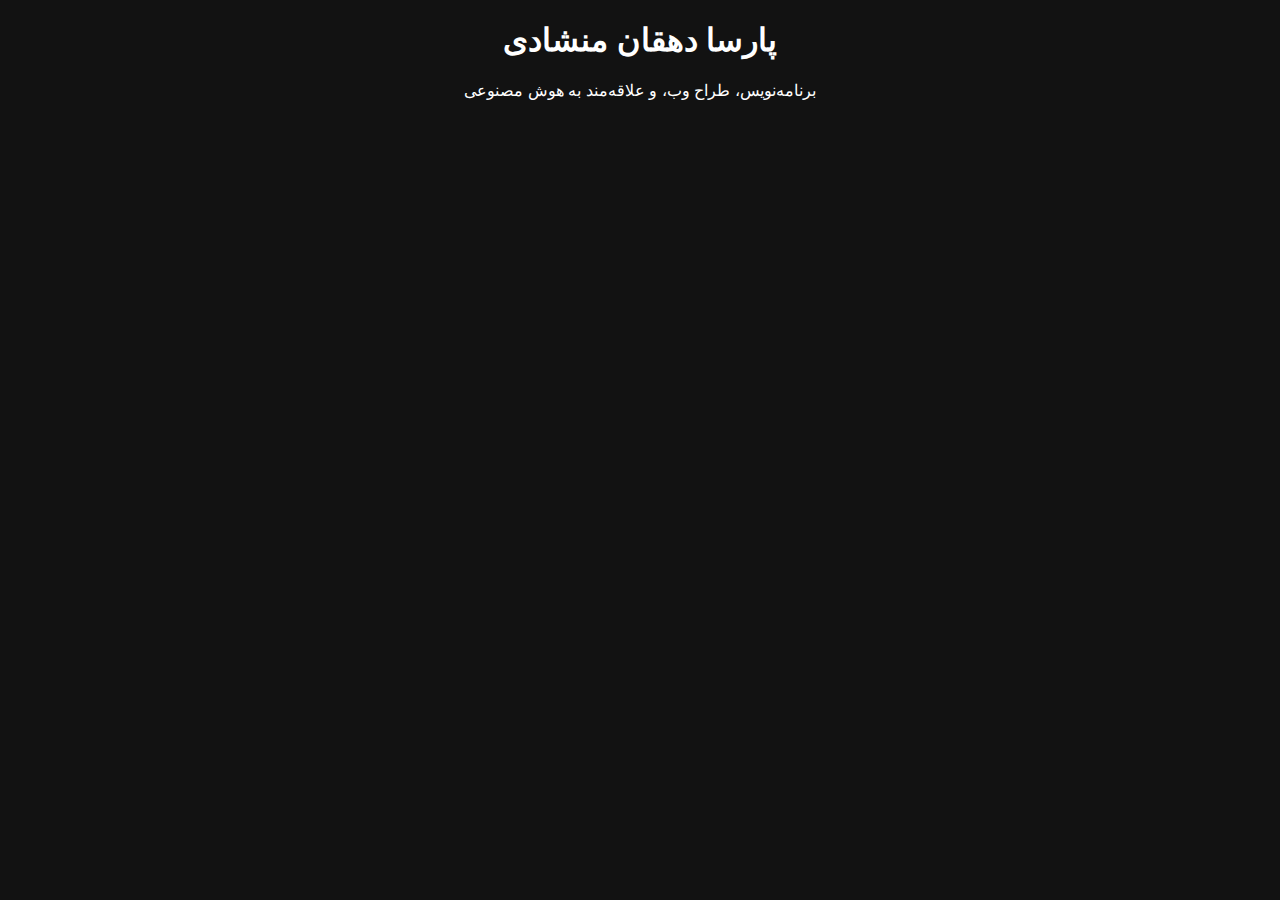
==== index.html @ da315544 "Create index.html" ====
<!DOCTYPE html>
<html lang="fa">
<head>
    <meta charset="UTF-8">
    <meta name="viewport" content="width=device-width, initial-scale=1.0">
    <title>صفحه شخصی من</title>
    <style>
        body { background: #121212; color: white; text-align: center; font-family: sans-serif; }
    </style>
</head>
<body>
    <h1>پارسا دهقان منشادی</h1>
    <p>برنامه‌نویس، طراح وب، و علاقه‌مند به هوش مصنوعی</p>
</body>
</html>
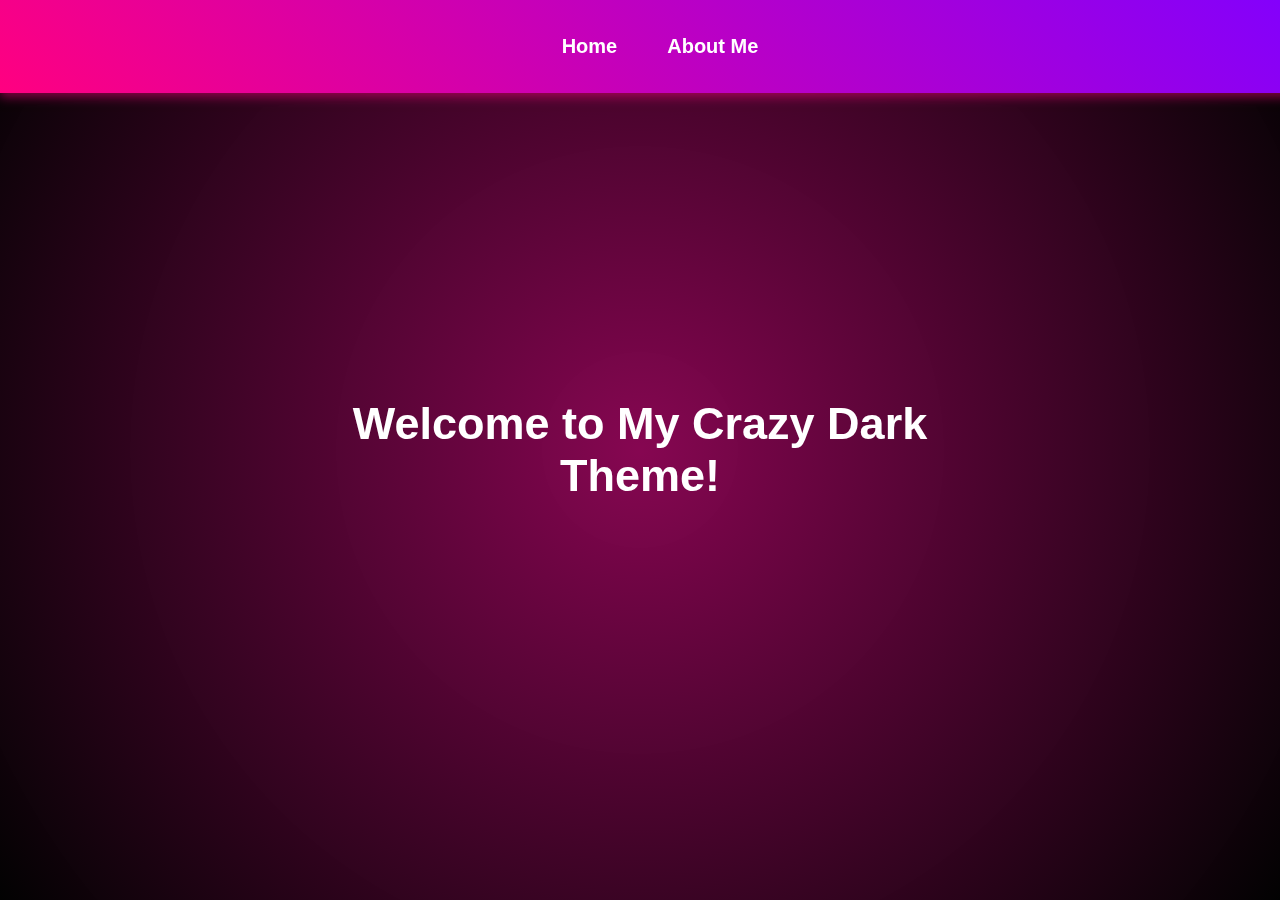
==== commit 12a763b8: "Update index.html" ====
--- a/index.html
+++ b/index.html
@@ -1,15 +1,82 @@
 <!DOCTYPE html>
-<html lang="fa">
+<html lang="en">
 <head>
     <meta charset="UTF-8">
     <meta name="viewport" content="width=device-width, initial-scale=1.0">
-    <title>صفحه شخصی من</title>
+    <title>My Crazy Dark Theme</title>
     <style>
-        body { background: #121212; color: white; text-align: center; font-family: sans-serif; }
+        body {
+            margin: 0;
+            font-family: 'Poppins', sans-serif;
+            background: #0d0d0d;
+            color: #fff;
+            text-align: center;
+            overflow: hidden;
+        }
+        nav {
+            display: flex;
+            justify-content: center;
+            padding: 20px;
+            background: linear-gradient(45deg, #ff0080, #8000ff);
+            box-shadow: 0 4px 10px rgba(255, 0, 128, 0.5);
+            position: fixed;
+            width: 100%;
+            top: 0;
+            left: 0;
+            z-index: 1000;
+        }
+        nav a {
+            color: white;
+            text-decoration: none;
+            padding: 15px 25px;
+            font-size: 20px;
+            font-weight: bold;
+            transition: all 0.3s;
+        }
+        nav a:hover {
+            background: rgba(255, 255, 255, 0.2);
+            border-radius: 10px;
+            transform: scale(1.1);
+        }
+        .content {
+            position: absolute;
+            top: 50%;
+            left: 50%;
+            transform: translate(-50%, -50%);
+            font-size: 45px;
+            font-weight: bold;
+            animation: fadeIn 2s ease-in-out;
+        }
+        @keyframes fadeIn {
+            0% { opacity: 0; transform: translate(-50%, -60%); }
+            100% { opacity: 1; transform: translate(-50%, -50%); }
+        }
+        .animated-bg {
+            position: fixed;
+            width: 100vw;
+            height: 100vh;
+            top: 0;
+            left: 0;
+            z-index: -1;
+            background: radial-gradient(circle, rgba(255,0,150,0.5), rgba(0,0,0,0.8));
+            animation: crazyColors 5s infinite alternate, bgMove 10s infinite alternate;
+        }
+        @keyframes crazyColors {
+            0% { filter: hue-rotate(0deg); }
+            100% { filter: hue-rotate(360deg); }
+        }
+        @keyframes bgMove {
+            0% { transform: scale(1); }
+            100% { transform: scale(1.1); }
+        }
     </style>
 </head>
 <body>
-    <h1>پارسا دهقان منشادی</h1>
-    <p>برنامه‌نویس، طراح وب، و علاقه‌مند به هوش مصنوعی</p>
+    <div class="animated-bg"></div>
+    <nav>
+        <a href="#home">Home</a>
+        <a href="#about">About Me</a>
+    </nav>
+    <div class="content" id="home">Welcome to My Crazy Dark Theme!</div>
 </body>
 </html>
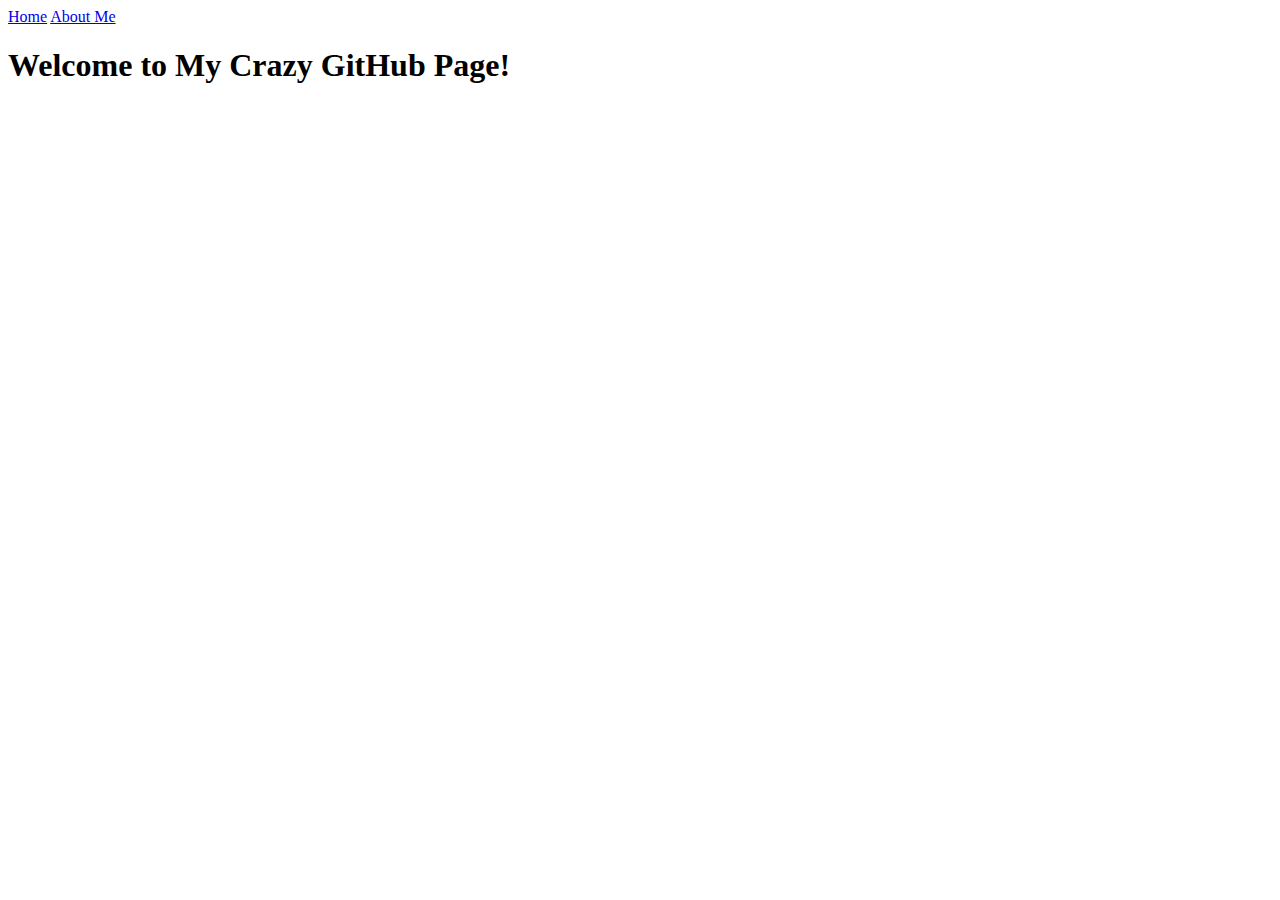
==== commit 56011681: "Update index.html" ====
--- a/index.html
+++ b/index.html
@@ -3,80 +3,16 @@
 <head>
     <meta charset="UTF-8">
     <meta name="viewport" content="width=device-width, initial-scale=1.0">
-    <title>My Crazy Dark Theme</title>
-    <style>
-        body {
-            margin: 0;
-            font-family: 'Poppins', sans-serif;
-            background: #0d0d0d;
-            color: #fff;
-            text-align: center;
-            overflow: hidden;
-        }
-        nav {
-            display: flex;
-            justify-content: center;
-            padding: 20px;
-            background: linear-gradient(45deg, #ff0080, #8000ff);
-            box-shadow: 0 4px 10px rgba(255, 0, 128, 0.5);
-            position: fixed;
-            width: 100%;
-            top: 0;
-            left: 0;
-            z-index: 1000;
-        }
-        nav a {
-            color: white;
-            text-decoration: none;
-            padding: 15px 25px;
-            font-size: 20px;
-            font-weight: bold;
-            transition: all 0.3s;
-        }
-        nav a:hover {
-            background: rgba(255, 255, 255, 0.2);
-            border-radius: 10px;
-            transform: scale(1.1);
-        }
-        .content {
-            position: absolute;
-            top: 50%;
-            left: 50%;
-            transform: translate(-50%, -50%);
-            font-size: 45px;
-            font-weight: bold;
-            animation: fadeIn 2s ease-in-out;
-        }
-        @keyframes fadeIn {
-            0% { opacity: 0; transform: translate(-50%, -60%); }
-            100% { opacity: 1; transform: translate(-50%, -50%); }
-        }
-        .animated-bg {
-            position: fixed;
-            width: 100vw;
-            height: 100vh;
-            top: 0;
-            left: 0;
-            z-index: -1;
-            background: radial-gradient(circle, rgba(255,0,150,0.5), rgba(0,0,0,0.8));
-            animation: crazyColors 5s infinite alternate, bgMove 10s infinite alternate;
-        }
-        @keyframes crazyColors {
-            0% { filter: hue-rotate(0deg); }
-            100% { filter: hue-rotate(360deg); }
-        }
-        @keyframes bgMove {
-            0% { transform: scale(1); }
-            100% { transform: scale(1.1); }
-        }
-    </style>
+    <title>Home - My GitHub Page</title>
+    <link rel="stylesheet" href="style.css">
 </head>
 <body>
-    <div class="animated-bg"></div>
     <nav>
-        <a href="#home">Home</a>
-        <a href="#about">About Me</a>
+        <a href="index.html">Home</a>
+        <a href="about.html">About Me</a>
     </nav>
-    <div class="content" id="home">Welcome to My Crazy Dark Theme!</div>
+    <div class="content">
+        <h1>Welcome to My Crazy GitHub Page!</h1>
+    </div>
 </body>
 </html>
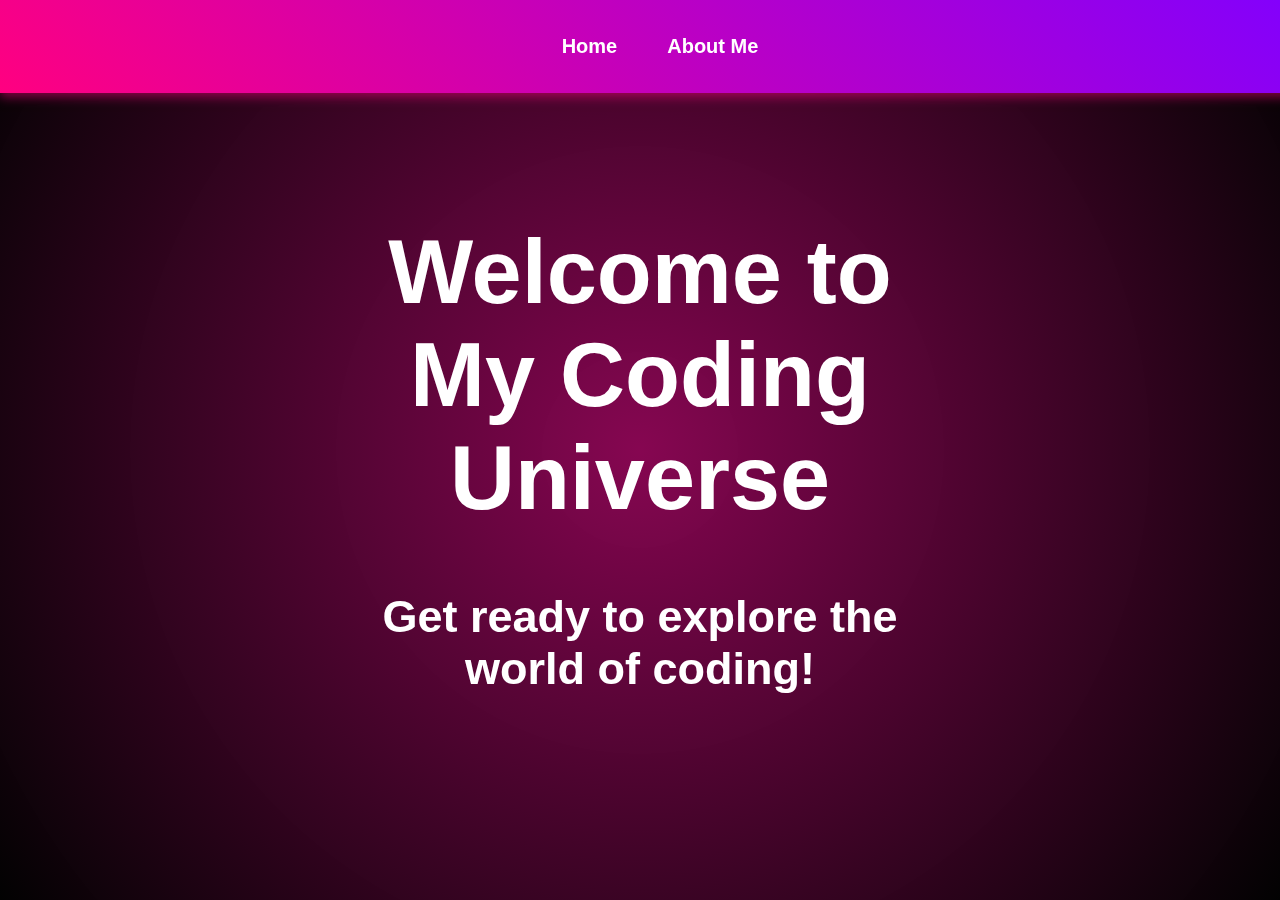
==== commit 2e50263f: "Update index.html" ====
--- a/index.html
+++ b/index.html
@@ -3,16 +3,19 @@
 <head>
     <meta charset="UTF-8">
     <meta name="viewport" content="width=device-width, initial-scale=1.0">
-    <title>Home - My GitHub Page</title>
+    <title>My Coding Theme</title>
     <link rel="stylesheet" href="style.css">
+    <script defer src="script.js"></script>
 </head>
 <body>
+    <div class="animated-bg"></div>
     <nav>
         <a href="index.html">Home</a>
         <a href="about.html">About Me</a>
     </nav>
-    <div class="content">
-        <h1>Welcome to My Crazy GitHub Page!</h1>
+    <div class="content" id="home">
+        <h1>Welcome to My Coding Universe</h1>
+        <p>Get ready to explore the world of coding!</p>
     </div>
 </body>
 </html>
--- a/style.css
+++ b/style.css
@@ -0,0 +1,64 @@
+body {
+    margin: 0;
+    font-family: 'Poppins', sans-serif;
+    background: #0d0d0d;
+    color: #fff;
+    text-align: center;
+    overflow: hidden;
+}
+nav {
+    display: flex;
+    justify-content: center;
+    padding: 20px;
+    background: linear-gradient(45deg, #ff0080, #8000ff);
+    box-shadow: 0 4px 10px rgba(255, 0, 128, 0.5);
+    position: fixed;
+    width: 100%;
+    top: 0;
+    left: 0;
+    z-index: 1000;
+}
+nav a {
+    color: white;
+    text-decoration: none;
+    padding: 15px 25px;
+    font-size: 20px;
+    font-weight: bold;
+    transition: all 0.3s;
+}
+nav a:hover {
+    background: rgba(255, 255, 255, 0.2);
+    border-radius: 10px;
+    transform: scale(1.1);
+}
+.content {
+    position: absolute;
+    top: 50%;
+    left: 50%;
+    transform: translate(-50%, -50%);
+    font-size: 45px;
+    font-weight: bold;
+    animation: fadeIn 2s ease-in-out;
+}
+@keyframes fadeIn {
+    0% { opacity: 0; transform: translate(-50%, -60%); }
+    100% { opacity: 1; transform: translate(-50%, -50%); }
+}
+.animated-bg {
+    position: fixed;
+    width: 100vw;
+    height: 100vh;
+    top: 0;
+    left: 0;
+    z-index: -1;
+    background: radial-gradient(circle, rgba(255,0,150,0.5), rgba(0,0,0,0.8));
+    animation: crazyColors 5s infinite alternate, bgMove 10s infinite alternate;
+}
+@keyframes crazyColors {
+    0% { filter: hue-rotate(0deg); }
+    100% { filter: hue-rotate(360deg); }
+}
+@keyframes bgMove {
+    0% { transform: scale(1); }
+    100% { transform: scale(1.1); }
+}
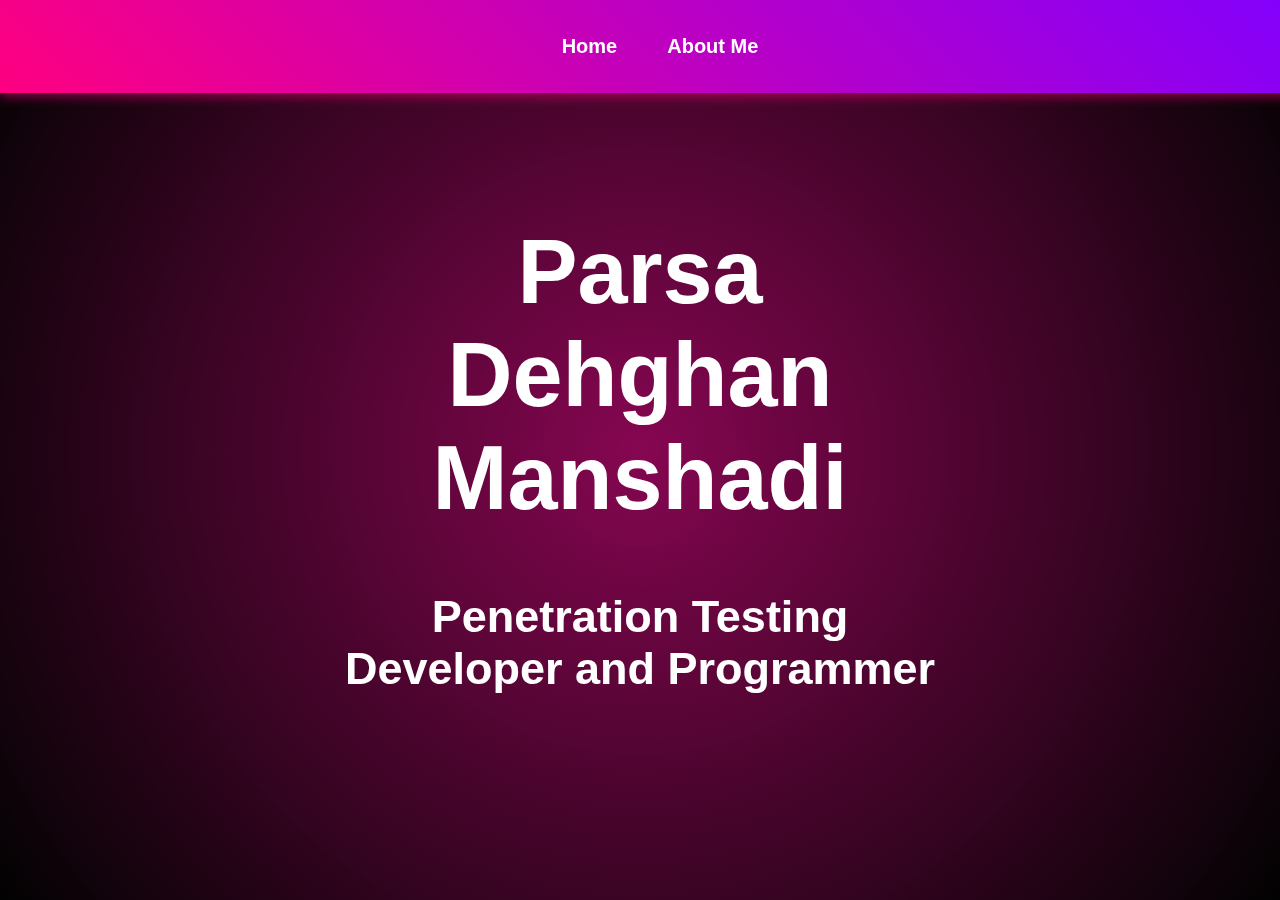
==== commit 0a7775c9: "Update index.html" ====
--- a/index.html
+++ b/index.html
@@ -14,8 +14,8 @@
         <a href="about.html">About Me</a>
     </nav>
     <div class="content" id="home">
-        <h1>Welcome to My Coding Universe</h1>
-        <p>Get ready to explore the world of coding!</p>
+        <h1>Parsa Dehghan Manshadi</h1>
+        <p>Penetration Testing Developer and Programmer</p>
     </div>
 </body>
 </html>
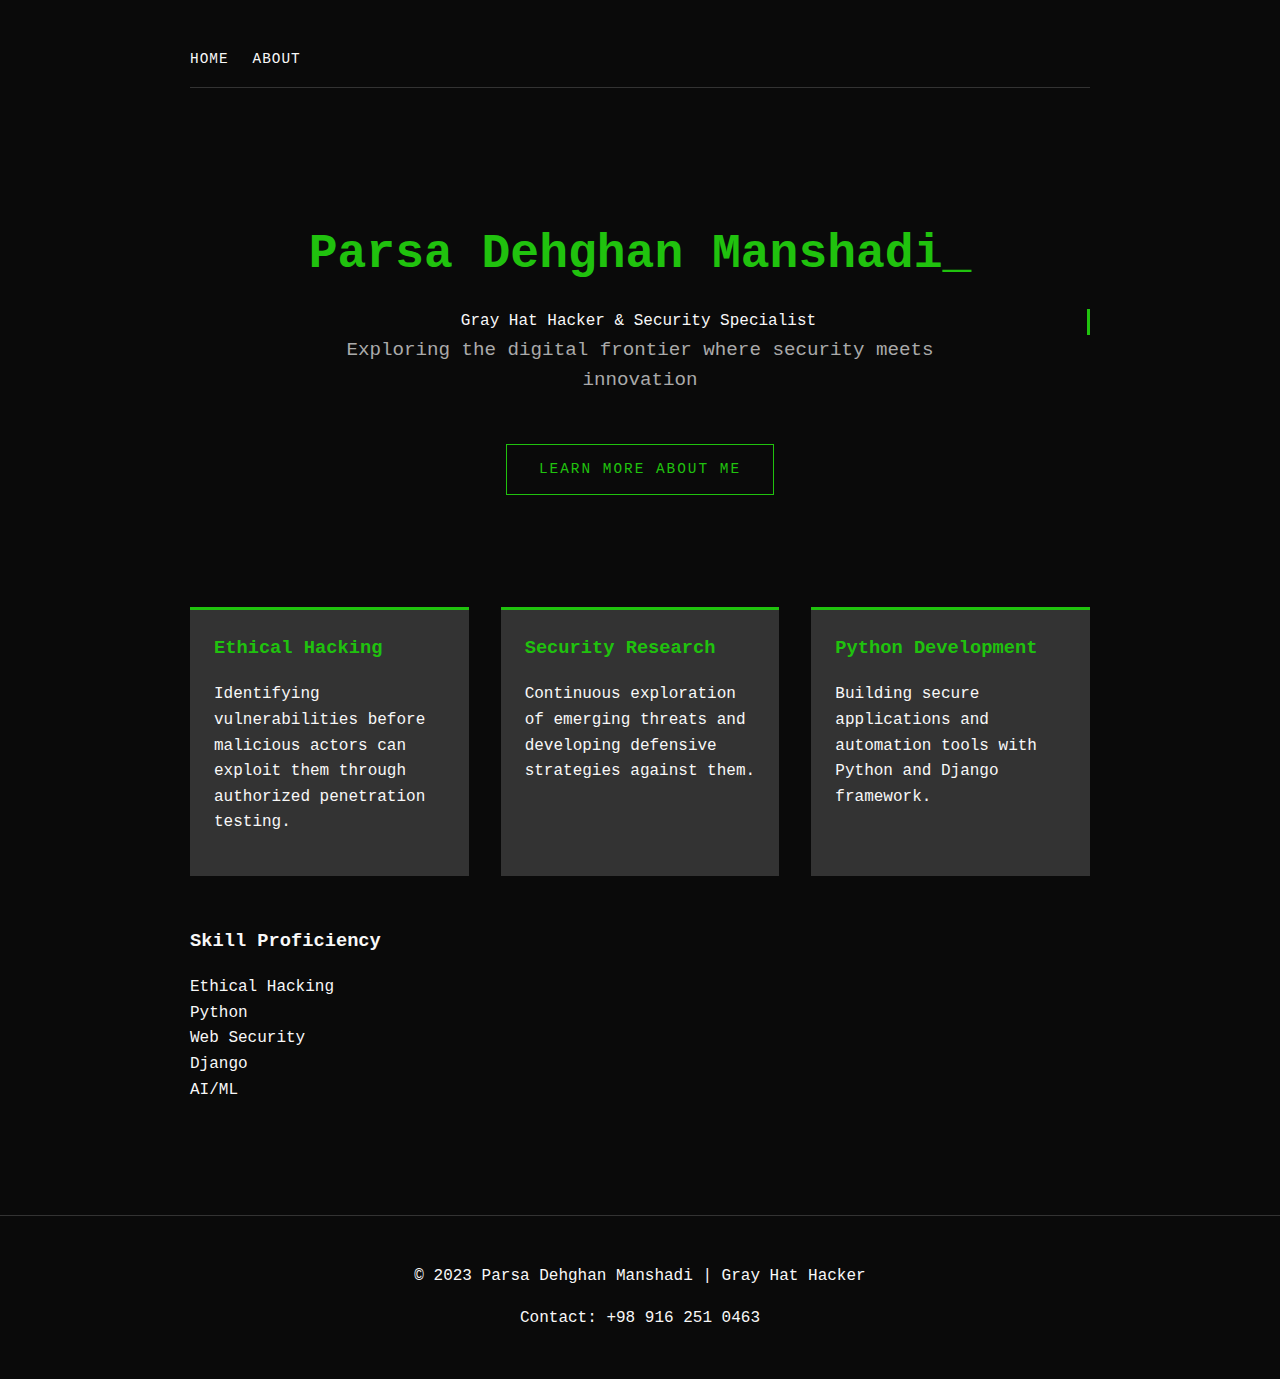
==== commit 0f439af2: "Update index.html" ====
--- a/index.html
+++ b/index.html
@@ -3,19 +3,203 @@
 <head>
     <meta charset="UTF-8">
     <meta name="viewport" content="width=device-width, initial-scale=1.0">
-    <title>My Coding Theme</title>
-    <link rel="stylesheet" href="style.css">
-    <script defer src="script.js"></script>
+    <title>Parsa Dehghan Manshadi | Gray Hat Hacker</title>
+    <style>
+        :root {
+            --dark: #0a0a0a;
+            --light: #f8f8f8;
+            --accent: #20c20e; /* Matrix green accent */
+            --gray: #333;
+        }
+        
+        body {
+            font-family: 'Courier New', monospace;
+            background-color: var(--dark);
+            color: var(--light);
+            line-height: 1.6;
+            margin: 0;
+            padding: 0;
+            min-height: 100vh;
+            display: flex;
+            flex-direction: column;
+        }
+        
+        .container {
+            max-width: 900px;
+            margin: 0 auto;
+            padding: 2rem;
+            flex: 1;
+        }
+        
+        nav {
+            display: flex;
+            gap: 1.5rem;
+            padding: 1rem 0;
+            margin-bottom: 2rem;
+            border-bottom: 1px solid var(--gray);
+        }
+        
+        nav a {
+            color: var(--light);
+            text-decoration: none;
+            text-transform: uppercase;
+            letter-spacing: 1px;
+            font-size: 0.9rem;
+            position: relative;
+        }
+        
+        nav a:hover {
+            color: var(--accent);
+        }
+        
+        nav a::after {
+            content: '';
+            position: absolute;
+            width: 0;
+            height: 2px;
+            bottom: -4px;
+            left: 0;
+            background-color: var(--accent);
+            transition: width 0.3s;
+        }
+        
+        nav a:hover::after {
+            width: 100%;
+        }
+        
+        .hero {
+            text-align: center;
+            padding: 4rem 0;
+            position: relative;
+        }
+        
+        .hero h1 {
+            color: var(--accent);
+            font-size: 3rem;
+            margin-bottom: 1rem;
+        }
+        
+        .hero h1::after {
+            content: '_';
+            animation: blink 1s infinite;
+        }
+        
+        .hero p {
+            font-size: 1.2rem;
+            max-width: 600px;
+            margin: 0 auto 2rem;
+            color: #aaa;
+        }
+        
+        .typewriter {
+            border-right: 3px solid var(--accent);
+            white-space: nowrap;
+            overflow: hidden;
+            margin: 0 auto;
+            animation: 
+                typing 3.5s steps(40, end),
+                blink-caret 0.75s step-end infinite;
+        }
+        
+        .cta-button {
+            display: inline-block;
+            background-color: transparent;
+            color: var(--accent);
+            border: 1px solid var(--accent);
+            padding: 0.8rem 2rem;
+            margin-top: 1rem;
+            text-decoration: none;
+            text-transform: uppercase;
+            letter-spacing: 2px;
+            font-size: 0.9rem;
+            transition: all 0.3s;
+        }
+        
+        .cta-button:hover {
+            background-color: rgba(32, 194, 14, 0.1);
+            text-shadow: 0 0 8px var(--accent);
+            box-shadow: 0 0 10px rgba(32, 194, 14, 0.3);
+        }
+        
+        .features {
+            display: grid;
+            grid-template-columns: repeat(auto-fit, minmax(250px, 1fr));
+            gap: 2rem;
+            margin: 3rem 0;
+        }
+        
+        .feature-card {
+            background-color: var(--gray);
+            padding: 1.5rem;
+            border-top: 3px solid var(--accent);
+        }
+        
+        .feature-card h3 {
+            color: var(--accent);
+            margin-top: 0;
+        }
+        
+        footer {
+            text-align: center;
+            padding: 2rem 0;
+            border-top: 1px solid var(--gray);
+            margin-top: 2rem;
+        }
+        
+        @keyframes blink {
+            0%, 100% { opacity: 1; }
+            50% { opacity: 0; }
+        }
+        
+        @keyframes typing {
+            from { width: 0 }
+            to { width: 100% }
+        }
+        
+        @keyframes blink-caret {
+            from, to { border-color: transparent }
+            50% { border-color: var(--accent); }
+        }
+    </style>
 </head>
 <body>
-    <div class="animated-bg"></div>
-    <nav>
-        <a href="index.html">Home</a>
-        <a href="about.html">About Me</a>
-    </nav>
-    <div class="content" id="home">
-        <h1>Parsa Dehghan Manshadi</h1>
-        <p>Penetration Testing Developer and Programmer</p>
+    <div class="container">
+        <nav>
+            <a href="index.html">Home</a>
+            <a href="about.html">About</a>
+        </nav>
+        
+        <main>
+            <section class="hero">
+                <h1>Parsa Dehghan Manshadi</h1>
+                <div class="typewriter">Gray Hat Hacker & Security Specialist</div>
+                <p>Exploring the digital frontier where security meets innovation</p>
+                <a href="about.html" class="cta-button">Learn More About Me</a>
+            </section>
+            
+            <section class="features">
+                <div class="feature-card">
+                    <h3>Ethical Hacking</h3>
+                    <p>Identifying vulnerabilities before malicious actors can exploit them through authorized penetration testing.</p>
+                </div>
+                
+                <div class="feature-card">
+                    <h3>Security Research</h3>
+                    <p>Continuous exploration of emerging threats and developing defensive strategies against them.</p>
+                </div>
+                
+                <div class="feature-card">
+                    <h3>Python Development</h3>
+                    <p>Building secure applications and automation tools with Python and Django framework.</p>
+                </div>
+            </section>
+        </main>
     </div>
+    
+    <footer>
+        <p>© 2023 Parsa Dehghan Manshadi | Gray Hat Hacker</p>
+        <p>Contact: +98 916 251 0463</p>
+    </footer>
+    <script src="script.js"></script>
 </body>
 </html>
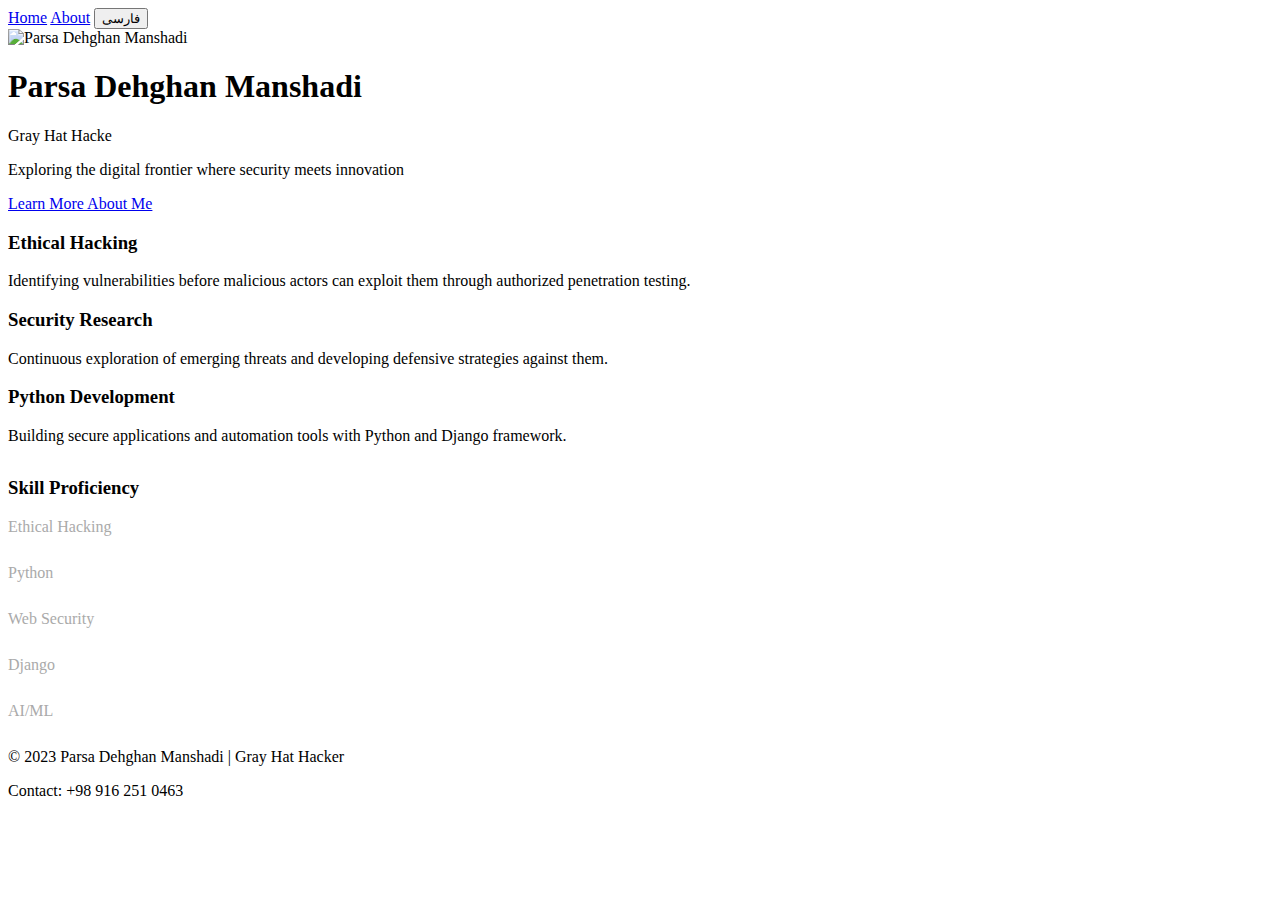
==== commit bed5cdbe: "Update index.html" ====
--- a/index.html
+++ b/index.html
@@ -3,203 +3,53 @@
 <head>
     <meta charset="UTF-8">
     <meta name="viewport" content="width=device-width, initial-scale=1.0">
-    <title>Parsa Dehghan Manshadi | Gray Hat Hacker</title>
-    <style>
-        :root {
-            --dark: #0a0a0a;
-            --light: #f8f8f8;
-            --accent: #20c20e; /* Matrix green accent */
-            --gray: #333;
-        }
-        
-        body {
-            font-family: 'Courier New', monospace;
-            background-color: var(--dark);
-            color: var(--light);
-            line-height: 1.6;
-            margin: 0;
-            padding: 0;
-            min-height: 100vh;
-            display: flex;
-            flex-direction: column;
-        }
-        
-        .container {
-            max-width: 900px;
-            margin: 0 auto;
-            padding: 2rem;
-            flex: 1;
-        }
-        
-        nav {
-            display: flex;
-            gap: 1.5rem;
-            padding: 1rem 0;
-            margin-bottom: 2rem;
-            border-bottom: 1px solid var(--gray);
-        }
-        
-        nav a {
-            color: var(--light);
-            text-decoration: none;
-            text-transform: uppercase;
-            letter-spacing: 1px;
-            font-size: 0.9rem;
-            position: relative;
-        }
-        
-        nav a:hover {
-            color: var(--accent);
-        }
-        
-        nav a::after {
-            content: '';
-            position: absolute;
-            width: 0;
-            height: 2px;
-            bottom: -4px;
-            left: 0;
-            background-color: var(--accent);
-            transition: width 0.3s;
-        }
-        
-        nav a:hover::after {
-            width: 100%;
-        }
-        
-        .hero {
-            text-align: center;
-            padding: 4rem 0;
-            position: relative;
-        }
-        
-        .hero h1 {
-            color: var(--accent);
-            font-size: 3rem;
-            margin-bottom: 1rem;
-        }
-        
-        .hero h1::after {
-            content: '_';
-            animation: blink 1s infinite;
-        }
-        
-        .hero p {
-            font-size: 1.2rem;
-            max-width: 600px;
-            margin: 0 auto 2rem;
-            color: #aaa;
-        }
-        
-        .typewriter {
-            border-right: 3px solid var(--accent);
-            white-space: nowrap;
-            overflow: hidden;
-            margin: 0 auto;
-            animation: 
-                typing 3.5s steps(40, end),
-                blink-caret 0.75s step-end infinite;
-        }
-        
-        .cta-button {
-            display: inline-block;
-            background-color: transparent;
-            color: var(--accent);
-            border: 1px solid var(--accent);
-            padding: 0.8rem 2rem;
-            margin-top: 1rem;
-            text-decoration: none;
-            text-transform: uppercase;
-            letter-spacing: 2px;
-            font-size: 0.9rem;
-            transition: all 0.3s;
-        }
-        
-        .cta-button:hover {
-            background-color: rgba(32, 194, 14, 0.1);
-            text-shadow: 0 0 8px var(--accent);
-            box-shadow: 0 0 10px rgba(32, 194, 14, 0.3);
-        }
-        
-        .features {
-            display: grid;
-            grid-template-columns: repeat(auto-fit, minmax(250px, 1fr));
-            gap: 2rem;
-            margin: 3rem 0;
-        }
-        
-        .feature-card {
-            background-color: var(--gray);
-            padding: 1.5rem;
-            border-top: 3px solid var(--accent);
-        }
-        
-        .feature-card h3 {
-            color: var(--accent);
-            margin-top: 0;
-        }
-        
-        footer {
-            text-align: center;
-            padding: 2rem 0;
-            border-top: 1px solid var(--gray);
-            margin-top: 2rem;
-        }
-        
-        @keyframes blink {
-            0%, 100% { opacity: 1; }
-            50% { opacity: 0; }
-        }
-        
-        @keyframes typing {
-            from { width: 0 }
-            to { width: 100% }
-        }
-        
-        @keyframes blink-caret {
-            from, to { border-color: transparent }
-            50% { border-color: var(--accent); }
-        }
-    </style>
+    <title data-i18n="title">Parsa Dehghan Manshadi | Gray Hat Hacker</title>
+    <link rel="stylesheet" href="style.css">
 </head>
 <body>
     <div class="container">
         <nav>
-            <a href="index.html">Home</a>
-            <a href="about.html">About</a>
+            <a href="index.html" data-i18n="home">Home</a>
+            <a href="about.html" data-i18n="about">About</a>
+            <button id="language-switcher" class="language-btn">فارسی</button>
         </nav>
         
         <main>
             <section class="hero">
-                <h1>Parsa Dehghan Manshadi</h1>
-                <div class="typewriter">Gray Hat Hacker & Security Specialist</div>
-                <p>Exploring the digital frontier where security meets innovation</p>
-                <a href="about.html" class="cta-button">Learn More About Me</a>
+                <div class="profile-container">
+                    <img src="parsa.jpg" alt="Parsa Dehghan Manshadi" class="profile-img">
+                    <h1>Parsa Dehghan Manshadi</h1>
+                </div>
+                <div class="typewriter terminal-text">Gray Hat Hacker & Security Specialist</div>
+                <p data-i18n="tagline">Exploring the digital frontier where security meets innovation</p>
+                <a href="about.html" class="cta-button" data-i18n="learn_more">Learn More About Me</a>
             </section>
             
             <section class="features">
                 <div class="feature-card">
-                    <h3>Ethical Hacking</h3>
-                    <p>Identifying vulnerabilities before malicious actors can exploit them through authorized penetration testing.</p>
+                    <h3 data-i18n="ethical_hacking">Ethical Hacking</h3>
+                    <p data-i18n="hacking_desc">Identifying vulnerabilities before malicious actors can exploit them through authorized penetration testing.</p>
                 </div>
                 
                 <div class="feature-card">
-                    <h3>Security Research</h3>
-                    <p>Continuous exploration of emerging threats and developing defensive strategies against them.</p>
+                    <h3 data-i18n="security_research">Security Research</h3>
+                    <p data-i18n="research_desc">Continuous exploration of emerging threats and developing defensive strategies against them.</p>
                 </div>
                 
                 <div class="feature-card">
-                    <h3>Python Development</h3>
-                    <p>Building secure applications and automation tools with Python and Django framework.</p>
+                    <h3 data-i18n="python_dev">Python Development</h3>
+                    <p data-i18n="python_desc">Building secure applications and automation tools with Python and Django framework.</p>
                 </div>
             </section>
         </main>
     </div>
     
     <footer>
-        <p>© 2023 Parsa Dehghan Manshadi | Gray Hat Hacker</p>
-        <p>Contact: +98 916 251 0463</p>
+        <p>© 2023 Parsa Dehghan Manshadi | <span data-i18n="gray_hat">Gray Hat Hacker</span></p>
+        <p data-i18n="contact">Contact: +98 916 251 0463</p>
     </footer>
+    
+    <script src="translations.js"></script>
     <script src="script.js"></script>
 </body>
 </html>
--- a/style.css
+++ b/style.css
@@ -0,0 +1,51 @@
+/* Additional styles for interactive elements */
+.blinking-cursor {
+    animation: blink 1s infinite;
+}
+
+.matrix-char {
+    position: absolute;
+    font-size: 1.2rem;
+    pointer-events: none;
+    transition: all 1s linear;
+    z-index: -1;
+}
+
+.skills-visualization {
+    margin-top: 2rem;
+    grid-column: 1 / -1;
+}
+
+.skill-bar {
+    margin-bottom: 1rem;
+}
+
+.bar {
+    height: 4px;
+    background-color: var(--accent);
+    transition: width 1.5s ease-out;
+}
+
+.skill-label {
+    display: block;
+    margin-bottom: 0.5rem;
+    color: #aaa;
+}
+
+.glow {
+    animation: pulse-glow 1s infinite alternate;
+}
+
+@keyframes pulse-glow {
+    from {
+        box-shadow: 0 0 5px var(--accent);
+    }
+    to {
+        box-shadow: 0 0 20px var(--accent);
+    }
+}
+
+@keyframes blink {
+    0%, 100% { opacity: 1; }
+    50% { opacity: 0; }
+}
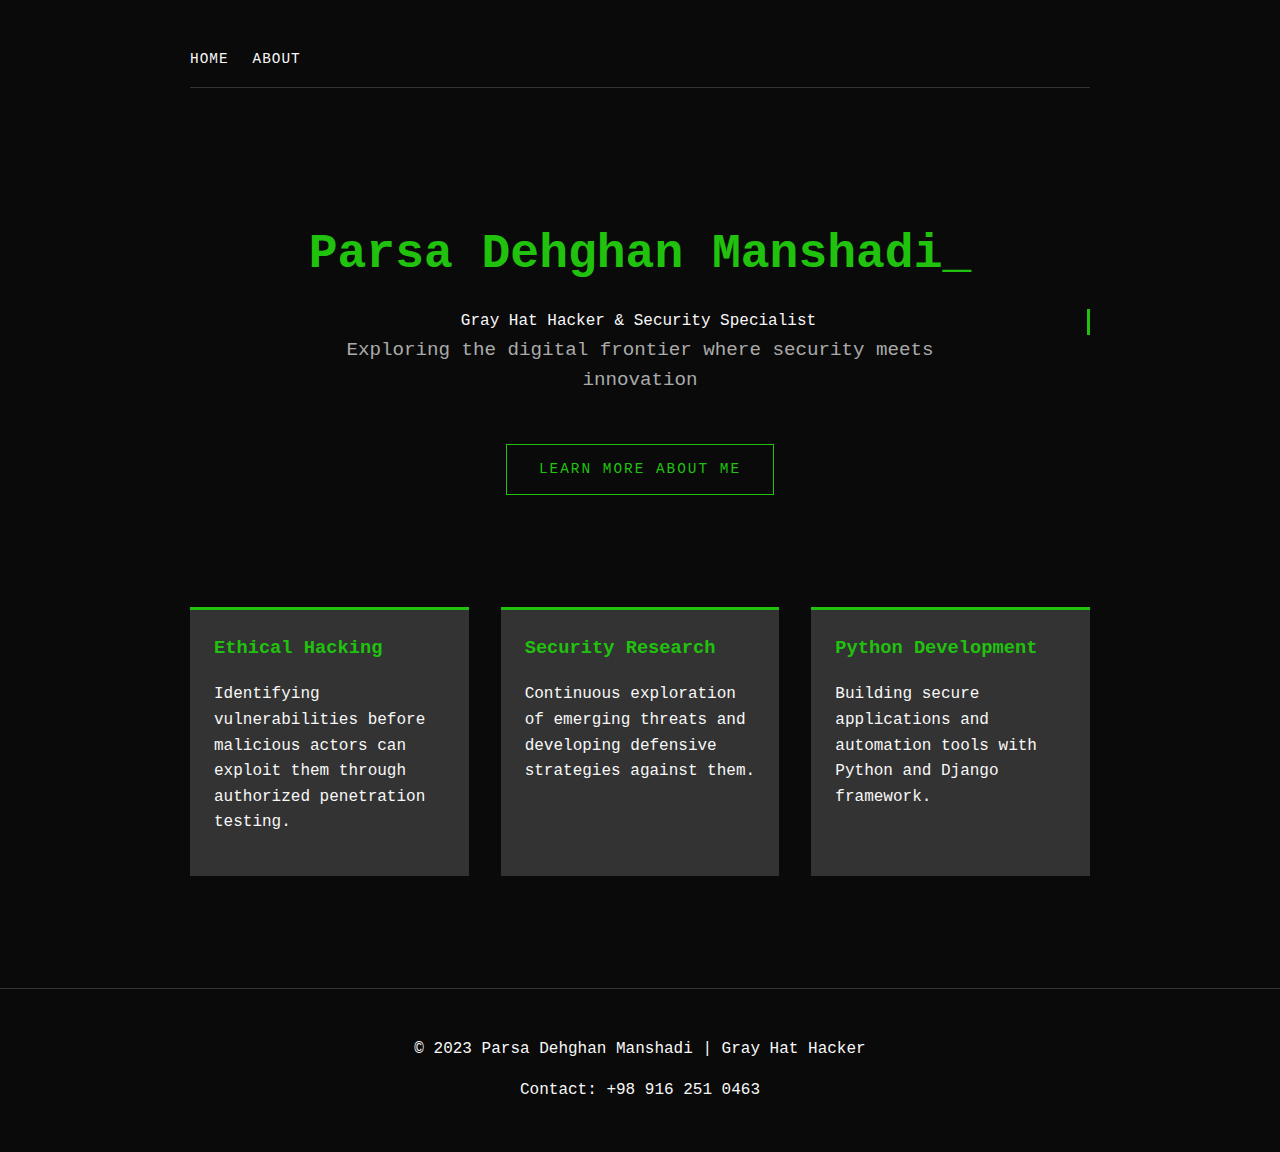
==== commit bbe1c5df: "Update index.html" ====
--- a/index.html
+++ b/index.html
@@ -3,53 +3,203 @@
 <head>
     <meta charset="UTF-8">
     <meta name="viewport" content="width=device-width, initial-scale=1.0">
-    <title data-i18n="title">Parsa Dehghan Manshadi | Gray Hat Hacker</title>
-    <link rel="stylesheet" href="style.css">
+    <title>Parsa Dehghan Manshadi | Gray Hat Hacker</title>
+    <style>
+        :root {
+            --dark: #0a0a0a;
+            --light: #f8f8f8;
+            --accent: #20c20e; /* Matrix green accent */
+            --gray: #333;
+        }
+        
+        body {
+            font-family: 'Courier New', monospace;
+            background-color: var(--dark);
+            color: var(--light);
+            line-height: 1.6;
+            margin: 0;
+            padding: 0;
+            min-height: 100vh;
+            display: flex;
+            flex-direction: column;
+        }
+        
+        .container {
+            max-width: 900px;
+            margin: 0 auto;
+            padding: 2rem;
+            flex: 1;
+        }
+        
+        nav {
+            display: flex;
+            gap: 1.5rem;
+            padding: 1rem 0;
+            margin-bottom: 2rem;
+            border-bottom: 1px solid var(--gray);
+        }
+        
+        nav a {
+            color: var(--light);
+            text-decoration: none;
+            text-transform: uppercase;
+            letter-spacing: 1px;
+            font-size: 0.9rem;
+            position: relative;
+        }
+        
+        nav a:hover {
+            color: var(--accent);
+        }
+        
+        nav a::after {
+            content: '';
+            position: absolute;
+            width: 0;
+            height: 2px;
+            bottom: -4px;
+            left: 0;
+            background-color: var(--accent);
+            transition: width 0.3s;
+        }
+        
+        nav a:hover::after {
+            width: 100%;
+        }
+        
+        .hero {
+            text-align: center;
+            padding: 4rem 0;
+            position: relative;
+        }
+        
+        .hero h1 {
+            color: var(--accent);
+            font-size: 3rem;
+            margin-bottom: 1rem;
+        }
+        
+        .hero h1::after {
+            content: '_';
+            animation: blink 1s infinite;
+        }
+        
+        .hero p {
+            font-size: 1.2rem;
+            max-width: 600px;
+            margin: 0 auto 2rem;
+            color: #aaa;
+        }
+        
+        .typewriter {
+            border-right: 3px solid var(--accent);
+            white-space: nowrap;
+            overflow: hidden;
+            margin: 0 auto;
+            animation: 
+                typing 3.5s steps(40, end),
+                blink-caret 0.75s step-end infinite;
+        }
+        
+        .cta-button {
+            display: inline-block;
+            background-color: transparent;
+            color: var(--accent);
+            border: 1px solid var(--accent);
+            padding: 0.8rem 2rem;
+            margin-top: 1rem;
+            text-decoration: none;
+            text-transform: uppercase;
+            letter-spacing: 2px;
+            font-size: 0.9rem;
+            transition: all 0.3s;
+        }
+        
+        .cta-button:hover {
+            background-color: rgba(32, 194, 14, 0.1);
+            text-shadow: 0 0 8px var(--accent);
+            box-shadow: 0 0 10px rgba(32, 194, 14, 0.3);
+        }
+        
+        .features {
+            display: grid;
+            grid-template-columns: repeat(auto-fit, minmax(250px, 1fr));
+            gap: 2rem;
+            margin: 3rem 0;
+        }
+        
+        .feature-card {
+            background-color: var(--gray);
+            padding: 1.5rem;
+            border-top: 3px solid var(--accent);
+        }
+        
+        .feature-card h3 {
+            color: var(--accent);
+            margin-top: 0;
+        }
+        
+        footer {
+            text-align: center;
+            padding: 2rem 0;
+            border-top: 1px solid var(--gray);
+            margin-top: 2rem;
+        }
+        
+        @keyframes blink {
+            0%, 100% { opacity: 1; }
+            50% { opacity: 0; }
+        }
+        
+        @keyframes typing {
+            from { width: 0 }
+            to { width: 100% }
+        }
+        
+        @keyframes blink-caret {
+            from, to { border-color: transparent }
+            50% { border-color: var(--accent); }
+        }
+    </style>
 </head>
 <body>
     <div class="container">
         <nav>
-            <a href="index.html" data-i18n="home">Home</a>
-            <a href="about.html" data-i18n="about">About</a>
-            <button id="language-switcher" class="language-btn">فارسی</button>
+            <a href="index.html">Home</a>
+            <a href="about.html">About</a>
         </nav>
         
         <main>
             <section class="hero">
-                <div class="profile-container">
-                    <img src="parsa.jpg" alt="Parsa Dehghan Manshadi" class="profile-img">
-                    <h1>Parsa Dehghan Manshadi</h1>
-                </div>
-                <div class="typewriter terminal-text">Gray Hat Hacker & Security Specialist</div>
-                <p data-i18n="tagline">Exploring the digital frontier where security meets innovation</p>
-                <a href="about.html" class="cta-button" data-i18n="learn_more">Learn More About Me</a>
+                <h1>Parsa Dehghan Manshadi</h1>
+                <div class="typewriter">Gray Hat Hacker & Security Specialist</div>
+                <p>Exploring the digital frontier where security meets innovation</p>
+                <a href="about.html" class="cta-button">Learn More About Me</a>
             </section>
             
             <section class="features">
                 <div class="feature-card">
-                    <h3 data-i18n="ethical_hacking">Ethical Hacking</h3>
-                    <p data-i18n="hacking_desc">Identifying vulnerabilities before malicious actors can exploit them through authorized penetration testing.</p>
+                    <h3>Ethical Hacking</h3>
+                    <p>Identifying vulnerabilities before malicious actors can exploit them through authorized penetration testing.</p>
                 </div>
                 
                 <div class="feature-card">
-                    <h3 data-i18n="security_research">Security Research</h3>
-                    <p data-i18n="research_desc">Continuous exploration of emerging threats and developing defensive strategies against them.</p>
+                    <h3>Security Research</h3>
+                    <p>Continuous exploration of emerging threats and developing defensive strategies against them.</p>
                 </div>
                 
                 <div class="feature-card">
-                    <h3 data-i18n="python_dev">Python Development</h3>
-                    <p data-i18n="python_desc">Building secure applications and automation tools with Python and Django framework.</p>
+                    <h3>Python Development</h3>
+                    <p>Building secure applications and automation tools with Python and Django framework.</p>
                 </div>
             </section>
         </main>
     </div>
     
     <footer>
-        <p>© 2023 Parsa Dehghan Manshadi | <span data-i18n="gray_hat">Gray Hat Hacker</span></p>
-        <p data-i18n="contact">Contact: +98 916 251 0463</p>
+        <p>© 2023 Parsa Dehghan Manshadi | Gray Hat Hacker</p>
+        <p>Contact: +98 916 251 0463</p>
     </footer>
-    
-    <script src="translations.js"></script>
     <script src="script.js"></script>
 </body>
 </html>
